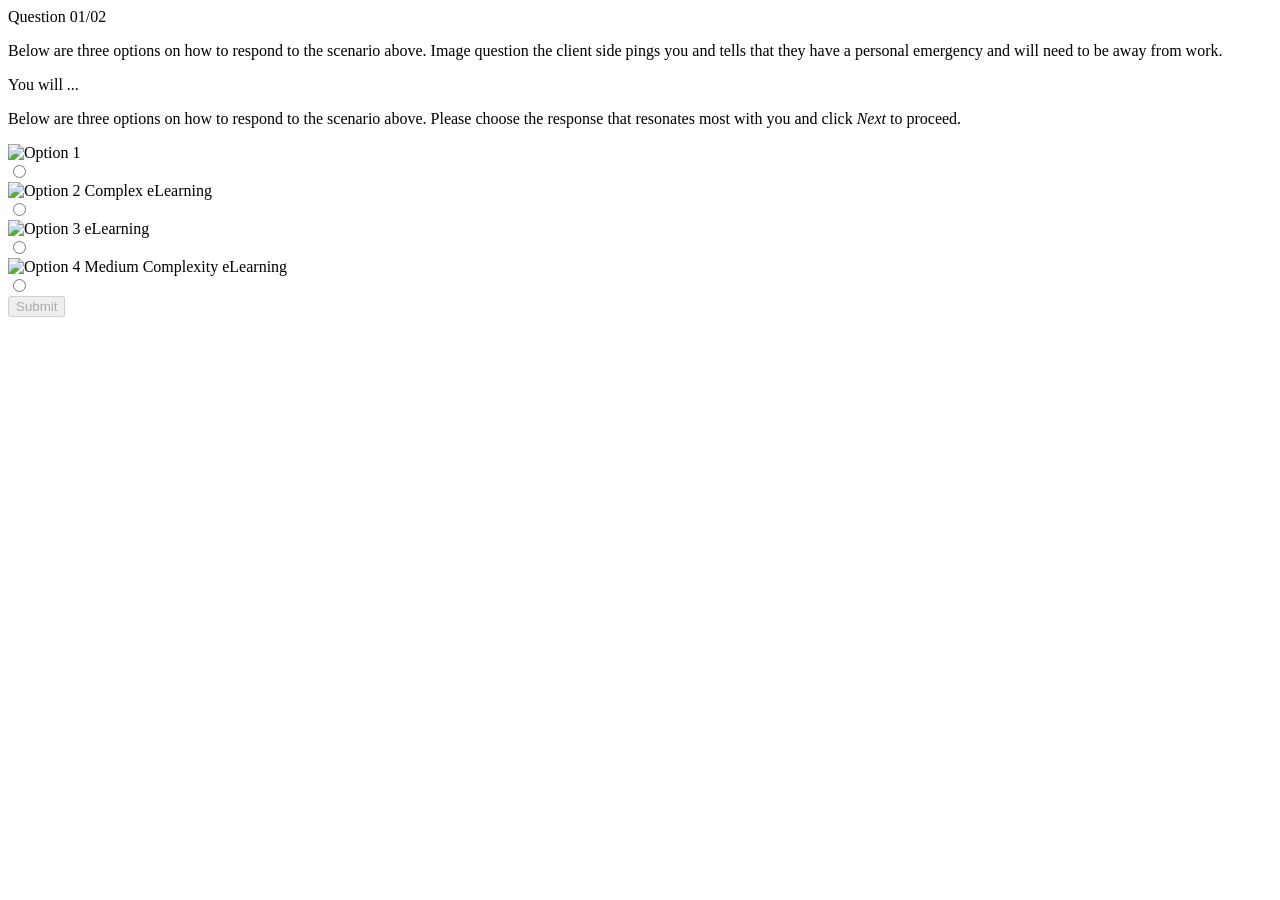
==== index.html @ 860a22f1 "Rename index1.html to index.html" ====
<!DOCTYPE html>
<html lang="en">
<head>
  <meta charset="UTF-8">
  <meta name="viewport" content="width=device-width, initial-scale=1.0">
  <title>Assessment Question</title>
  <link rel="stylesheet" href="style.css">
</head>
<body>

  <div class="container">
    <!-- Header Box -->
    <div class="question-card">
      <div class="card-header">
        <span class="title">Question</span>
        <span class="step">01/02</span>
      </div>
      <div class="card-body">
        <p>Below are three options on how to respond to the scenario above. Image question the client side pings you and tells that they have a personal emergency and will need to be away from work.</p>
        <p class="bold-text">You will ...</p>
      </div>
    </div>

    <!-- Instructions -->
    <p class="instruction">
      Below are three options on how to respond to the scenario above. Please choose the response that resonates most with you and click <em>Next</em> to proceed.
    </p>

    <!-- Option Cards Grid -->
    <div class="options-grid">
      
      <!-- Option 1 -->
      <label class="option-card">
        <div class="img-wrapper">
          <img src="https://via.placeholder.com/300x300?text=Iron+Man" alt="Option 1">
        </div>
        <div class="checkbox-wrapper">
          <input type="radio" name="response_option">
          <span class="custom-checkbox"></span>
        </div>
      </label>

      <!-- Option 2 -->
      <label class="option-card">
        <div class="img-wrapper">
          <img src="https://via.placeholder.com/300x300?text=Complex+eLearning" alt="Option 2">
          <span class="img-caption">Complex eLearning</span>
        </div>
        <div class="checkbox-wrapper">
          <input type="radio" name="response_option">
          <span class="custom-checkbox"></span>
        </div>
      </label>

      <!-- Option 3 -->
      <label class="option-card">
        <div class="img-wrapper">
          <img src="https://via.placeholder.com/300x300?text=eLearning" alt="Option 3">
          <span class="img-caption">eLearning</span>
        </div>
        <div class="checkbox-wrapper">
          <input type="radio" name="response_option">
          <span class="custom-checkbox"></span>
        </div>
      </label>

      <!-- Option 4 -->
      <label class="option-card">
        <div class="img-wrapper">
          <img src="https://via.placeholder.com/300x300?text=Medium+Complexity" alt="Option 4">
          <span class="img-caption">Medium Complexity eLearning</span>
        </div>
        <div class="checkbox-wrapper">
          <input type="radio" name="response_option">
          <span class="custom-checkbox"></span>
        </div>
      </label>

    </div>

    <!-- Submit Button Area -->
    <div class="action-area">
      <button type="submit" class="submit-btn" disabled>Submit</button>
    </div>
  </div>

</body>
</html>
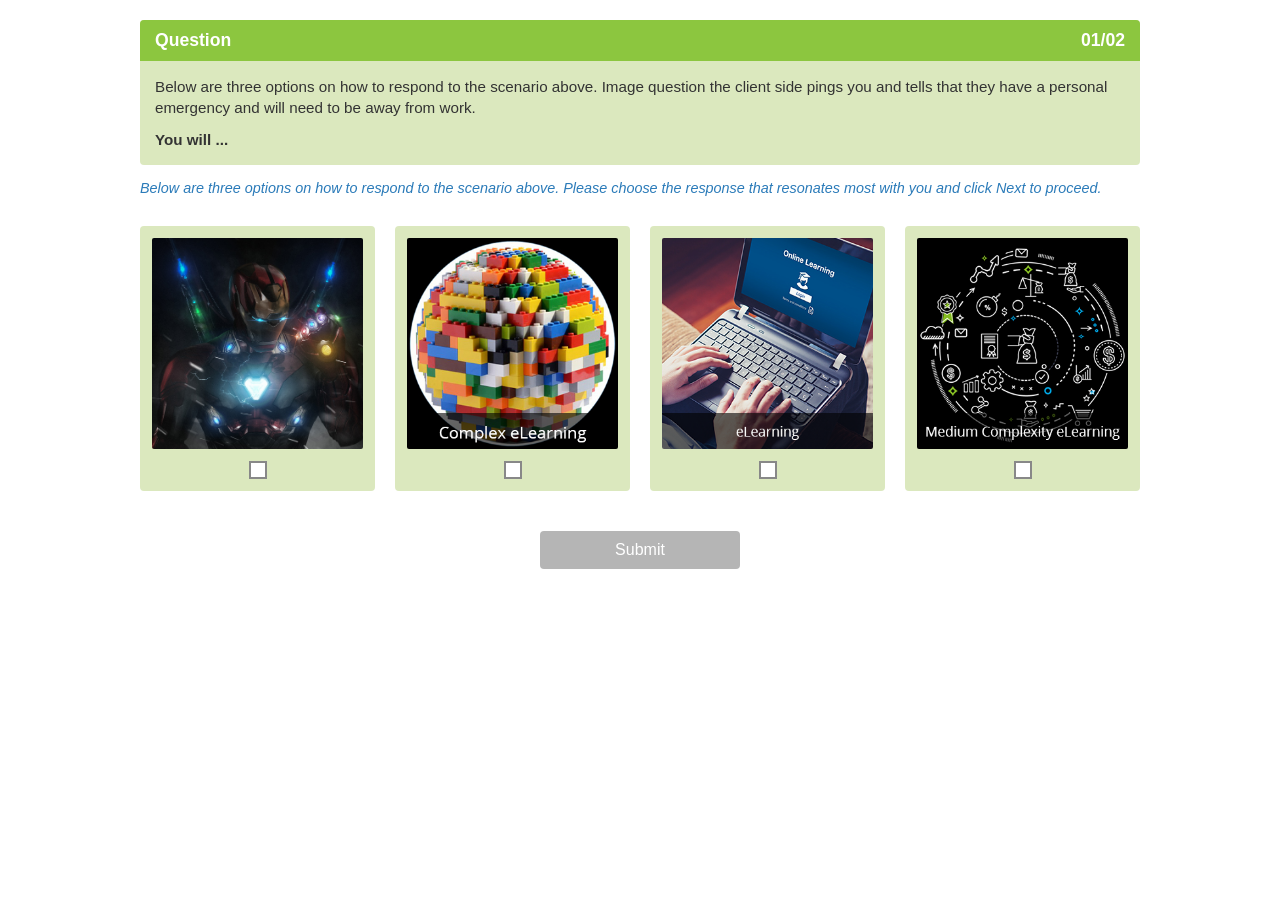
==== commit 012367e5: "Update index.html" ====
--- a/index.html
+++ b/index.html
@@ -32,7 +32,7 @@
       <!-- Option 1 -->
       <label class="option-card">
         <div class="img-wrapper">
-          <img src="https://via.placeholder.com/300x300?text=Iron+Man" alt="Option 1">
+          <img src="iron-man-2560x2494-infinity-gauntlet-hd-16412.jpg" alt="Option 1">
         </div>
         <div class="checkbox-wrapper">
           <input type="radio" name="response_option">
@@ -43,7 +43,7 @@
       <!-- Option 2 -->
       <label class="option-card">
         <div class="img-wrapper">
-          <img src="https://via.placeholder.com/300x300?text=Complex+eLearning" alt="Option 2">
+          <img src="Complex_eLearning_322W_322H.png" alt="Option 2">
           <span class="img-caption">Complex eLearning</span>
         </div>
         <div class="checkbox-wrapper">
@@ -55,7 +55,7 @@
       <!-- Option 3 -->
       <label class="option-card">
         <div class="img-wrapper">
-          <img src="https://via.placeholder.com/300x300?text=eLearning" alt="Option 3">
+          <img src="ELearning.png" alt="Option 3">
           <span class="img-caption">eLearning</span>
         </div>
         <div class="checkbox-wrapper">
@@ -67,7 +67,7 @@
       <!-- Option 4 -->
       <label class="option-card">
         <div class="img-wrapper">
-          <img src="https://via.placeholder.com/300x300?text=Medium+Complexity" alt="Option 4">
+          <img src="Medium_Complexity_E_Learning_322W_322H - Copy.png" alt="Option 4">
           <span class="img-caption">Medium Complexity eLearning</span>
         </div>
         <div class="checkbox-wrapper">
--- a/style.css
+++ b/style.css
@@ -0,0 +1,199 @@
+/* Base Reset */
+* {
+  box-sizing: border-box;
+  margin: 0;
+  padding: 0;
+  font-family: Arial, sans-serif;
+}
+
+body {
+  background-color: #ffffff;
+  color: #333;
+  padding: 20px;
+}
+
+.container {
+  max-width: 1000px;
+  margin: 0 auto;
+}
+
+/* Question Header Card */
+.question-card {
+  background-color: #dbe8be;
+  border-radius: 4px;
+  overflow: hidden;
+  margin-bottom: 15px;
+}
+
+.card-header {
+  background-color: #8cc63f;
+  color: white;
+  padding: 10px 15px;
+  display: flex;
+  justify-content: space-between;
+  font-weight: bold;
+  font-size: 1.1rem;
+}
+
+.card-body {
+  padding: 15px;
+  font-size: 0.95rem;
+  line-height: 1.4;
+}
+
+.bold-text {
+  font-weight: bold;
+  margin-top: 10px;
+}
+
+/* Sub-Instruction */
+.instruction {
+  color: #2b7bb9;
+  font-style: italic;
+  font-size: 0.9rem;
+  margin-bottom: 30px;
+}
+
+/* Options Grid Layout */
+.options-grid {
+  display: grid;
+  gap: 20px;
+}
+
+/* Card Styling */
+.option-card {
+  background-color: #dbe8be;
+  padding: 12px;
+  border-radius: 4px;
+  cursor: pointer;
+  display: flex;
+  flex-direction: column;
+  align-items: center;
+  transition: transform 0.2s, border 0.2s;
+}
+
+.option-card:hover {
+  transform: translateY(-2px);
+}
+
+.img-wrapper {
+  position: relative;
+  width: 100%;
+  aspect-ratio: 1 / 1;
+  background-color: #000;
+  margin-bottom: 12px;
+  border-radius: 2px;
+  overflow: hidden;
+}
+
+.img-wrapper img {
+  width: 100%;
+  height: 100%;
+  object-fit: cover;
+}
+
+.img-caption {
+  position: absolute;
+  bottom: 5px;
+  width: 100%;
+  text-align: center;
+  color: white;
+  font-size: 0.75rem;
+  background: rgba(0, 0, 0, 0.4);
+  padding: 2px 0;
+}
+
+/* Custom Checkbox */
+.checkbox-wrapper {
+  display: flex;
+  justify-content: center;
+  align-items: center;
+}
+
+.checkbox-wrapper input[type="radio"] {
+  display: none;
+}
+
+.custom-checkbox {
+  width: 18px;
+  height: 18px;
+  border: 2px solid #888;
+  background-color: white;
+  display: inline-block;
+}
+
+.checkbox-wrapper input[type="radio"]:checked + .custom-checkbox {
+  background-color: #8cc63f;
+  border-color: #6a9b2b;
+  position: relative;
+}
+
+.checkbox-wrapper input[type="radio"]:checked + .custom-checkbox::after {
+  content: '✓';
+  color: white;
+  font-size: 12px;
+  position: absolute;
+  top: -2px;
+  left: 3px;
+}
+
+/* Actions Section */
+.action-area {
+  margin-top: 40px;
+  text-align: center;
+}
+
+.submit-btn {
+  background-color: #b5b5b5;
+  color: white;
+  border: none;
+  padding: 10px 40px;
+  font-size: 1rem;
+  border-radius: 4px;
+  cursor: not-allowed;
+  width: 200px;
+}
+
+.submit-btn:enabled {
+  background-color: #8cc63f;
+  cursor: pointer;
+}
+
+/* RESPONSIVE BREAKPOINTS */
+
+/* Desktop: 4 columns in 1 row */
+@media (min-width: 900px) {
+  .options-grid {
+    grid-template-columns: repeat(4, 1fr);
+  }
+}
+
+/* Laptop / Tablet: 3 columns + 1 centered below */
+@media (min-width: 650px) and (max-width: 899px) {
+  .options-grid {
+    grid-template-columns: repeat(3, 1fr);
+  }
+  .option-card:nth-child(4) {
+    grid-column: 2;
+  }
+}
+
+/* Small Tablet / Mobile Landscape: 2x2 grid */
+@media (min-width: 480px) and (max-width: 649px) {
+  .options-grid {
+    grid-template-columns: repeat(2, 1fr);
+  }
+}
+
+/* Mobile Portrait: 1 column vertical stack */
+@media (max-width: 479px) {
+  .options-grid {
+    grid-template-columns: 1fr;
+  }
+  
+  .submit-btn {
+    width: 100%;
+    background-color: #8cc63f;
+    cursor: pointer;
+  }
+}
